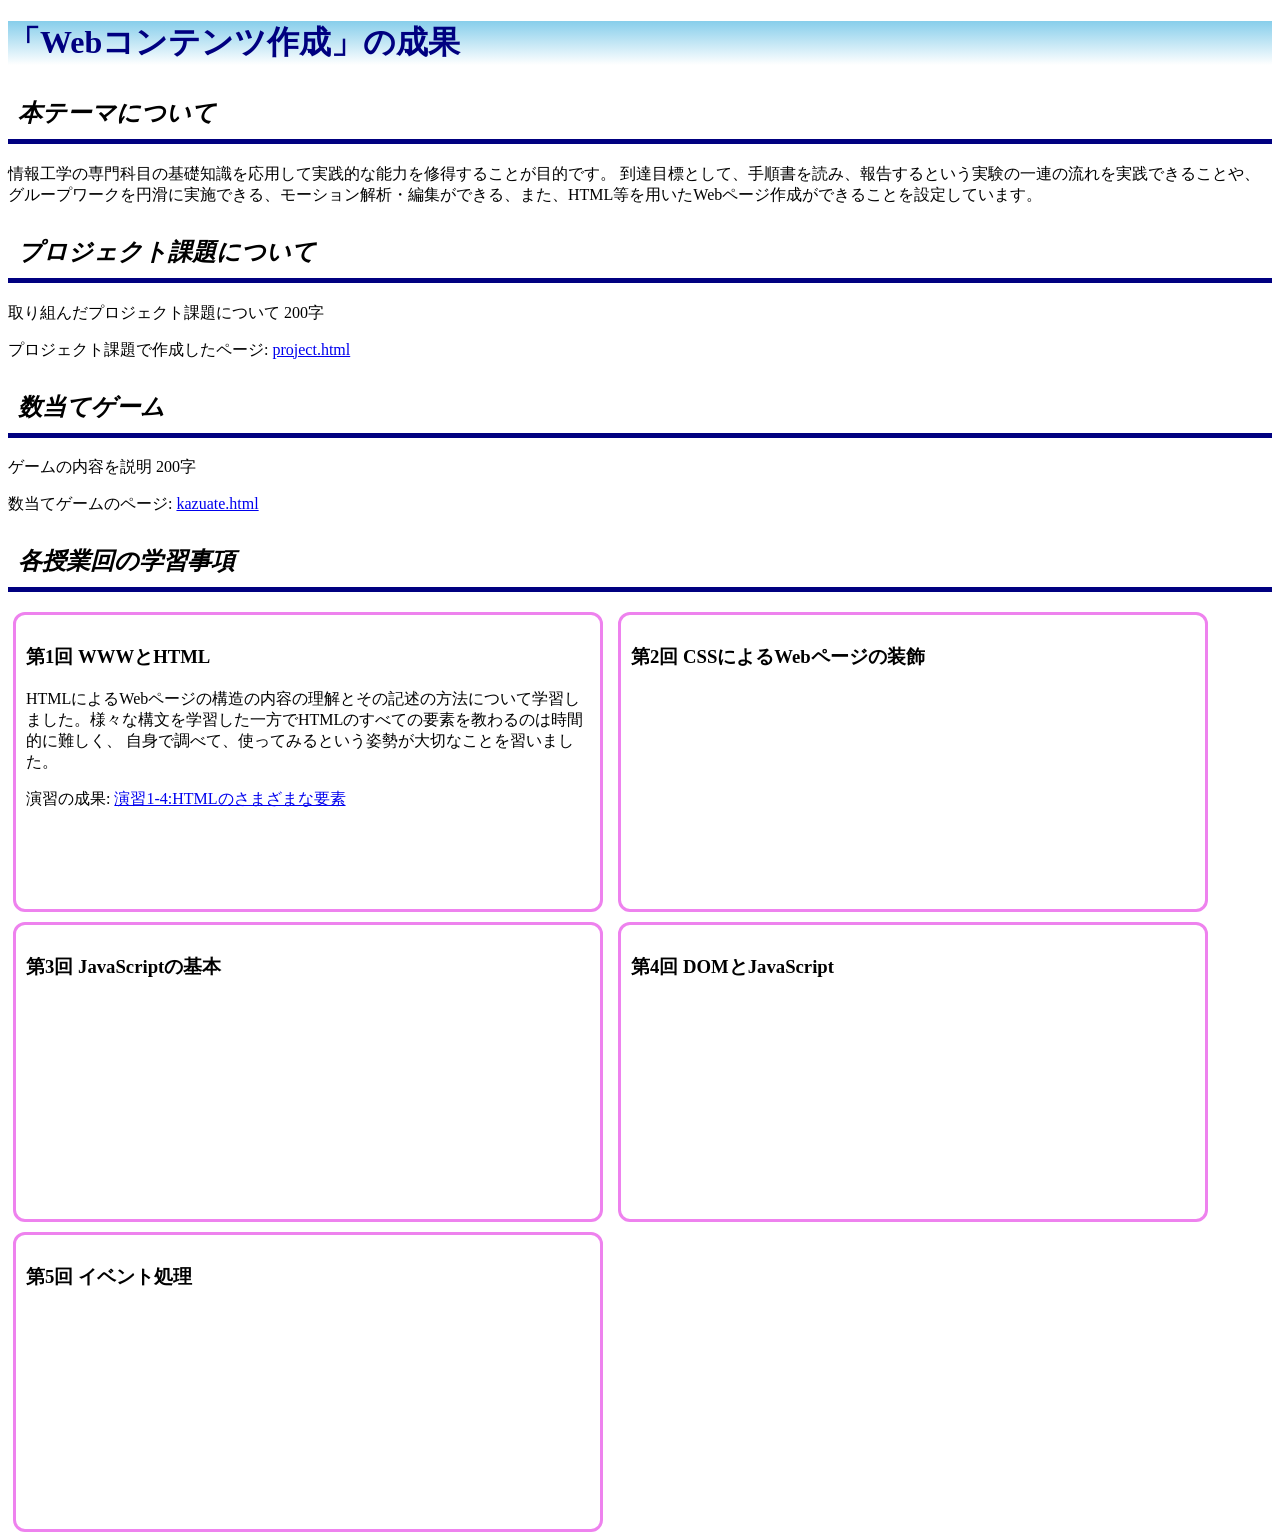
==== index.html @ bc675eca "index.htmlを編集" ====
<!DOCTYPE html>
<html>
  <head>
    <meta charset="utf-8">
    <title>「Webコンテンツ作成」の成果</title>
    <link rel="stylesheet" href="style.css">
  </head>
  <body>
    <h1>「Webコンテンツ作成」の成果</h1>
    <h2>本テーマについて</h2>
    <p>情報工学の専門科目の基礎知識を応用して実践的な能力を修得することが目的です。
      到達目標として、手順書を読み、報告するという実験の一連の流れを実践できることや、
      グループワークを円滑に実施できる、モーション解析・編集ができる、また、HTML等を用いたWebページ作成ができることを設定しています。</p>

    <h2>プロジェクト課題について</h2>
    <p>取り組んだプロジェクト課題について 200字</p>
    <p>プロジェクト課題で作成したページ:
      <a href="project.html"
					title=""
					target="_blank">project.html</a>
    </p>

    <h2>数当てゲーム</h2>
    <p>ゲームの内容を説明 200字</p>
    <p>数当てゲームのページ:
      <a href="kazuate.html"
					title=""
					target="_blank">kazuate.html</a>
    </p>

    <h2>各授業回の学習事項</h2>

    <div id="zentai">
    
    <div>
    <h3>第1回 WWWとHTML</h3>
    <p>HTMLによるWebページの構造の内容の理解とその記述の方法について学習しました。様々な構文を学習した一方でHTMLのすべての要素を教わるのは時間的に難しく、
      自身で調べて、使ってみるという姿勢が大切なことを習いました。</p>
    <p>演習の成果:
      <a href="practice-html/elements.html"
					title=""
					target="_blank">演習1-4:HTMLのさまざまな要素</a>
    </p>
    </div>

    <div>
    <h3>第2回 CSSによるWebページの装飾</h3>
    </div>


    <div>
    <h3>第3回 JavaScriptの基本</h3>
    </div>


    <div>
    <h3>第4回 DOMとJavaScript</h3>
    </div>

    <div>
    <h3>第5回 イベント処理</h3>

    </div>

    </div>

  </body>
</html>
---- style.css ----
h1 {
    color: navy;
    background: linear-gradient(skyblue, white);
}

h2 {
    font-style: italic;
    border-bottom: 5px solid navy;
    padding: 10px;
}

a.hover {
    color:aquamarine;
}

div#zentai {
    display: grid;
    width: 1200px;
	grid-template-columns:1fr 1fr;
	grid-auto-rows: 300px 300px;
	grid-gap: 10px;
	flex-direction: row;
}

div#zentai > div {
	margin-left: 5px;
    padding: 10px;
	border: medium solid violet;
    border-radius: 12px;
}
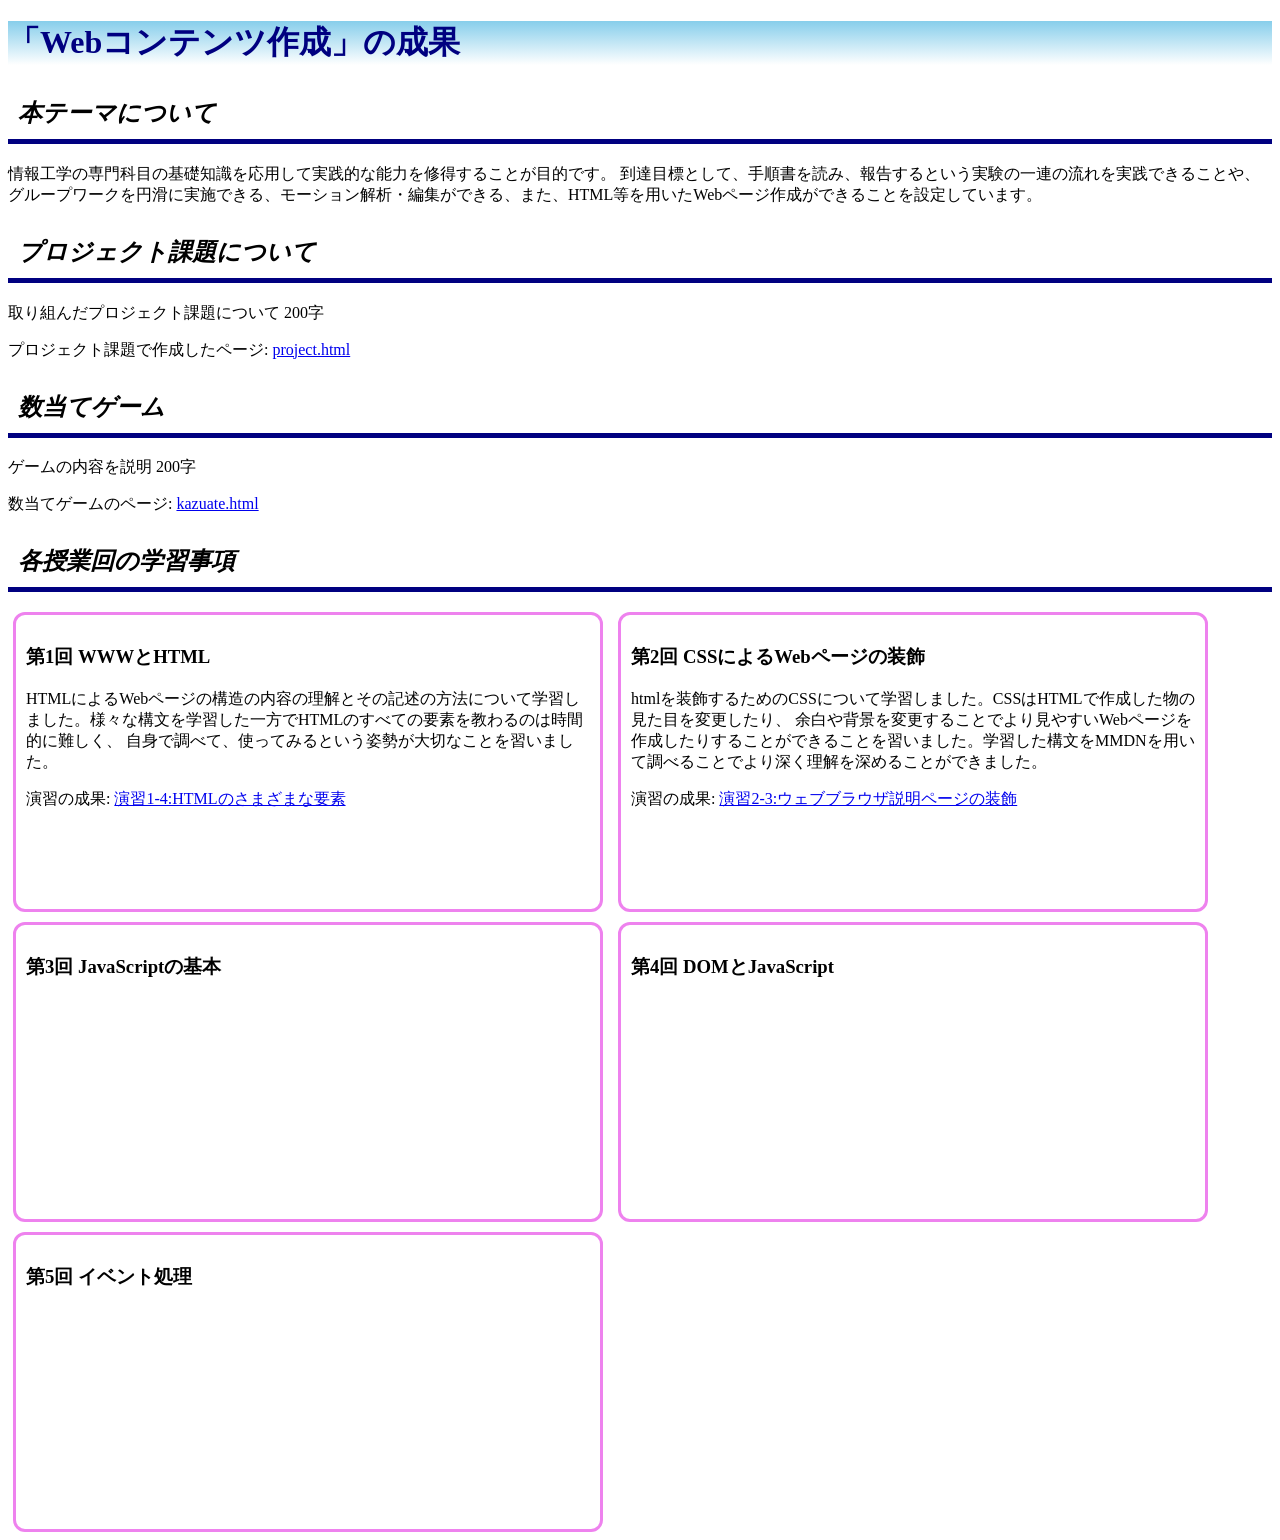
==== commit fd03abe9: "index.htmlを編集　4/30" ====
--- a/index.html
+++ b/index.html
@@ -35,7 +35,8 @@
     <div>
     <h3>第1回 WWWとHTML</h3>
     <p>HTMLによるWebページの構造の内容の理解とその記述の方法について学習しました。様々な構文を学習した一方でHTMLのすべての要素を教わるのは時間的に難しく、
-      自身で調べて、使ってみるという姿勢が大切なことを習いました。</p>
+      自身で調べて、使ってみるという姿勢が大切なことを習いました。
+    </p>
     <p>演習の成果:
       <a href="practice-html/elements.html"
 					title=""
@@ -45,6 +46,14 @@
 
     <div>
     <h3>第2回 CSSによるWebページの装飾</h3>
+    <p>htmlを装飾するためのCSSについて学習しました。CSSはHTMLで作成した物の見た目を変更したり、
+      余白や背景を変更することでより見やすいWebページを作成したりすることができることを習いました。学習した構文をMMDNを用いて調べることでより深く理解を深めることができました。
+    </p>
+    <p>演習の成果:
+      <a href="practice-css/browser-intro.html"
+					title=""
+					target="_blank">演習2-3:ウェブブラウザ説明ページの装飾</a>
+    </p>
     </div>
 
 
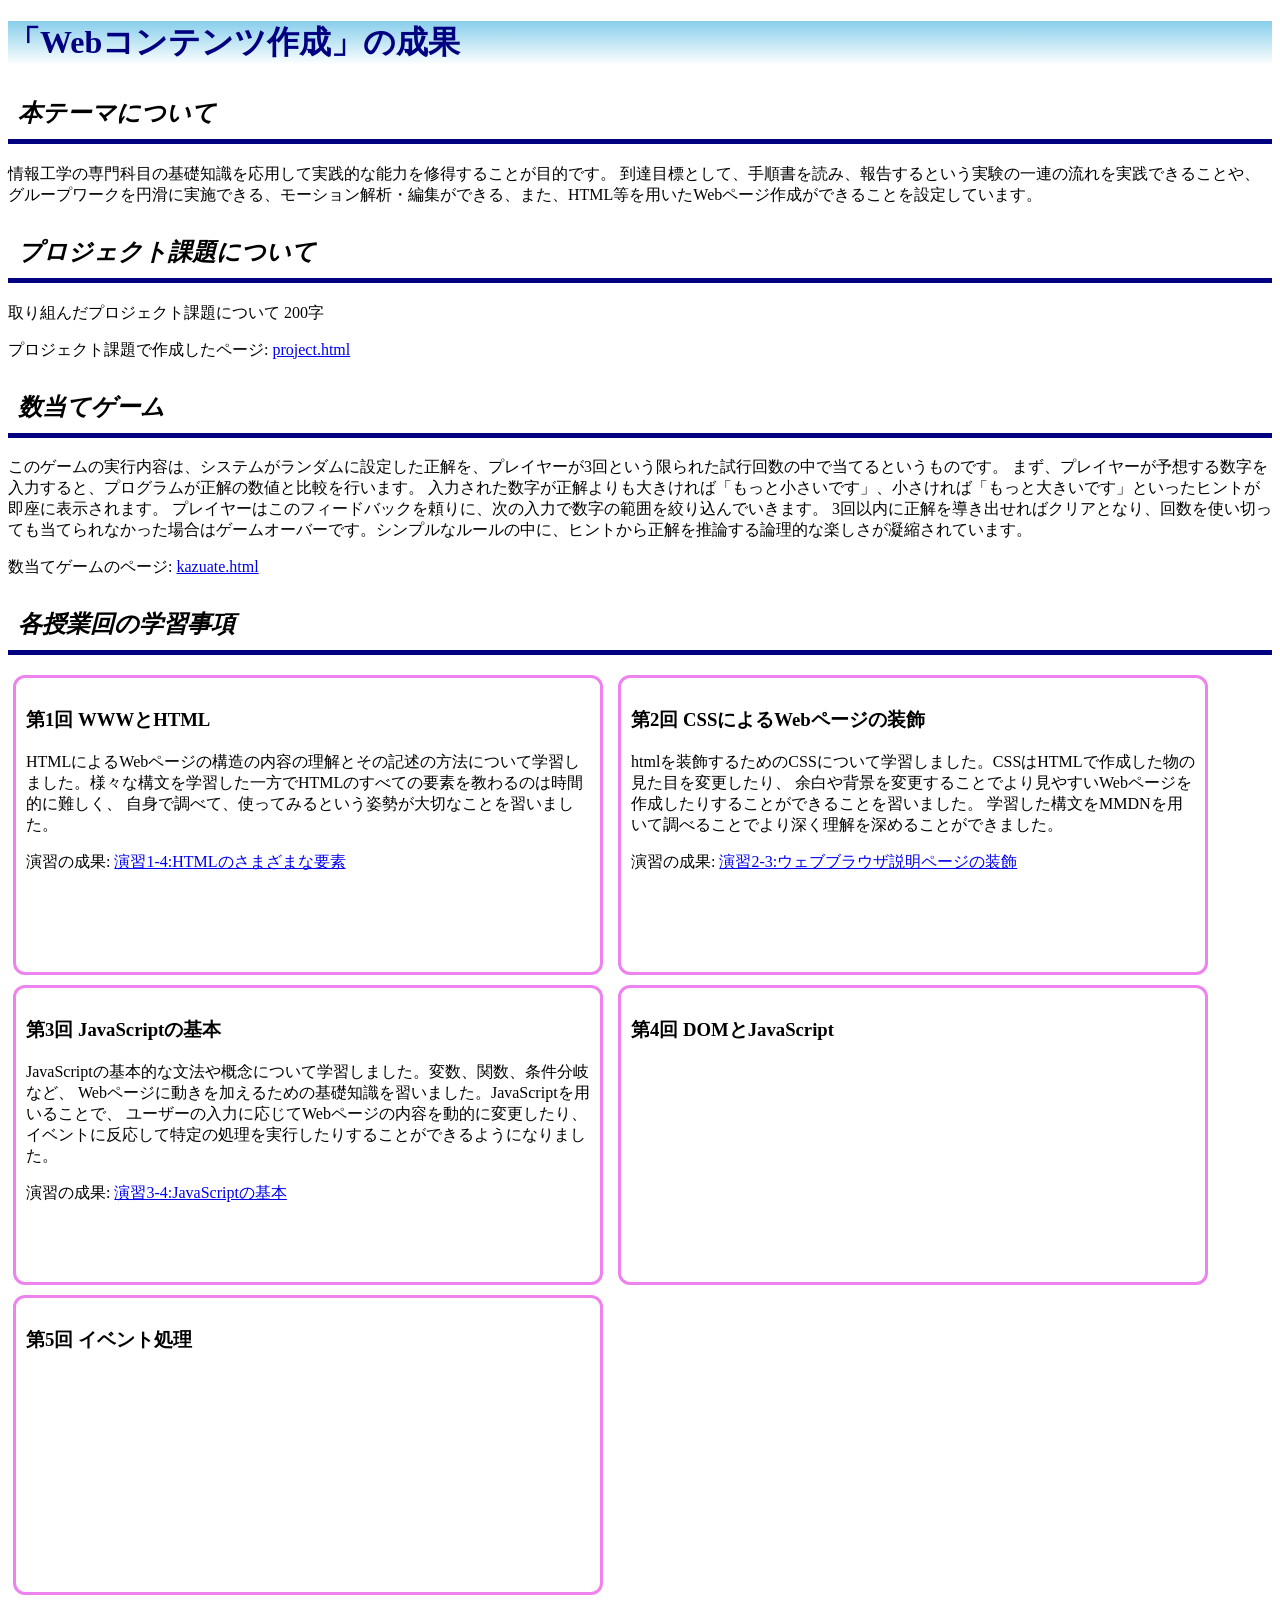
==== commit e07521dc: "index.htmlを編集" ====
--- a/index.html
+++ b/index.html
@@ -21,7 +21,11 @@
     </p>
 
     <h2>数当てゲーム</h2>
-    <p>ゲームの内容を説明 200字</p>
+    <p>このゲームの実行内容は、システムがランダムに設定した正解を、プレイヤーが3回という限られた試行回数の中で当てるというものです。
+    まず、プレイヤーが予想する数字を入力すると、プログラムが正解の数値と比較を行います。
+    入力された数字が正解よりも大きければ「もっと小さいです」、小さければ「もっと大きいです」といったヒントが即座に表示されます。
+    プレイヤーはこのフィードバックを頼りに、次の入力で数字の範囲を絞り込んでいきます。
+    3回以内に正解を導き出せればクリアとなり、回数を使い切っても当てられなかった場合はゲームオーバーです。シンプルなルールの中に、ヒントから正解を推論する論理的な楽しさが凝縮されています。</p>
     <p>数当てゲームのページ:
       <a href="kazuate.html"
 					title=""
@@ -47,7 +51,8 @@
     <div>
     <h3>第2回 CSSによるWebページの装飾</h3>
     <p>htmlを装飾するためのCSSについて学習しました。CSSはHTMLで作成した物の見た目を変更したり、
-      余白や背景を変更することでより見やすいWebページを作成したりすることができることを習いました。学習した構文をMMDNを用いて調べることでより深く理解を深めることができました。
+      余白や背景を変更することでより見やすいWebページを作成したりすることができることを習いました。
+      学習した構文をMMDNを用いて調べることでより深く理解を深めることができました。
     </p>
     <p>演習の成果:
       <a href="practice-css/browser-intro.html"
@@ -59,6 +64,15 @@
 
     <div>
     <h3>第3回 JavaScriptの基本</h3>
+    <p>JavaScriptの基本的な文法や概念について学習しました。変数、関数、条件分岐など、
+      Webページに動きを加えるための基礎知識を習いました。JavaScriptを用いることで、
+      ユーザーの入力に応じてWebページの内容を動的に変更したり、イベントに反応して特定の処理を実行したりすることができるようになりました。
+    </p>
+    <p>演習の成果:
+      <a href="practice-js/basics.html"
+					title=""
+					target="_blank">演習3-4:JavaScriptの基本</a>
+    </p>
     </div>
 
 
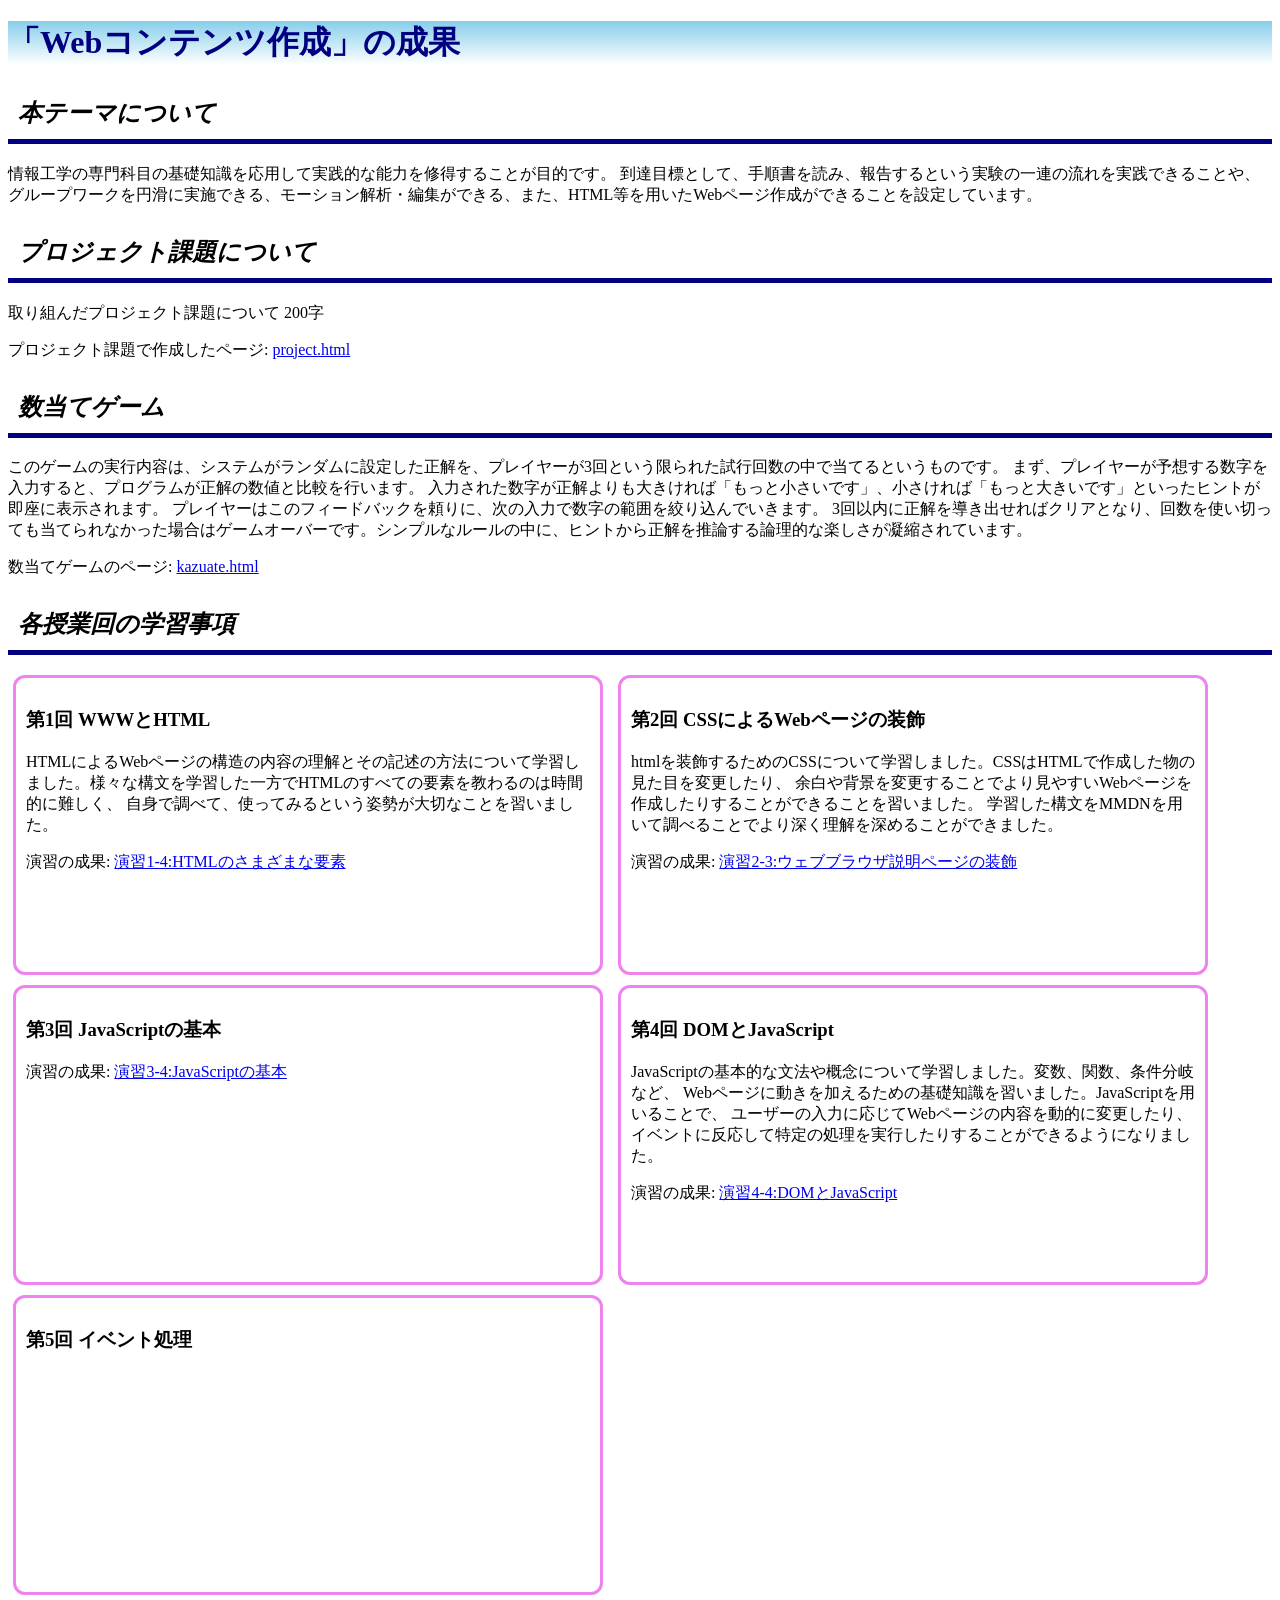
==== commit f2da798b: "index.htlmを編集" ====
--- a/index.html
+++ b/index.html
@@ -64,10 +64,7 @@
 
     <div>
     <h3>第3回 JavaScriptの基本</h3>
-    <p>JavaScriptの基本的な文法や概念について学習しました。変数、関数、条件分岐など、
-      Webページに動きを加えるための基礎知識を習いました。JavaScriptを用いることで、
-      ユーザーの入力に応じてWebページの内容を動的に変更したり、イベントに反応して特定の処理を実行したりすることができるようになりました。
-    </p>
+    <p></p>
     <p>演習の成果:
       <a href="practice-js/basics.html"
 					title=""
@@ -78,6 +75,14 @@
 
     <div>
     <h3>第4回 DOMとJavaScript</h3>
+    <p>JavaScriptの基本的な文法や概念について学習しました。変数、関数、条件分岐など、
+      Webページに動きを加えるための基礎知識を習いました。JavaScriptを用いることで、
+      ユーザーの入力に応じてWebページの内容を動的に変更したり、イベントに反応して特定の処理を実行したりすることができるようになりました。
+    </p>
+    <p>演習の成果:
+      <a href="practice-eventdom/tashizan.html"
+          title=""
+          target="_blank">演習4-4:DOMとJavaScript</a>
     </div>
 
     <div>
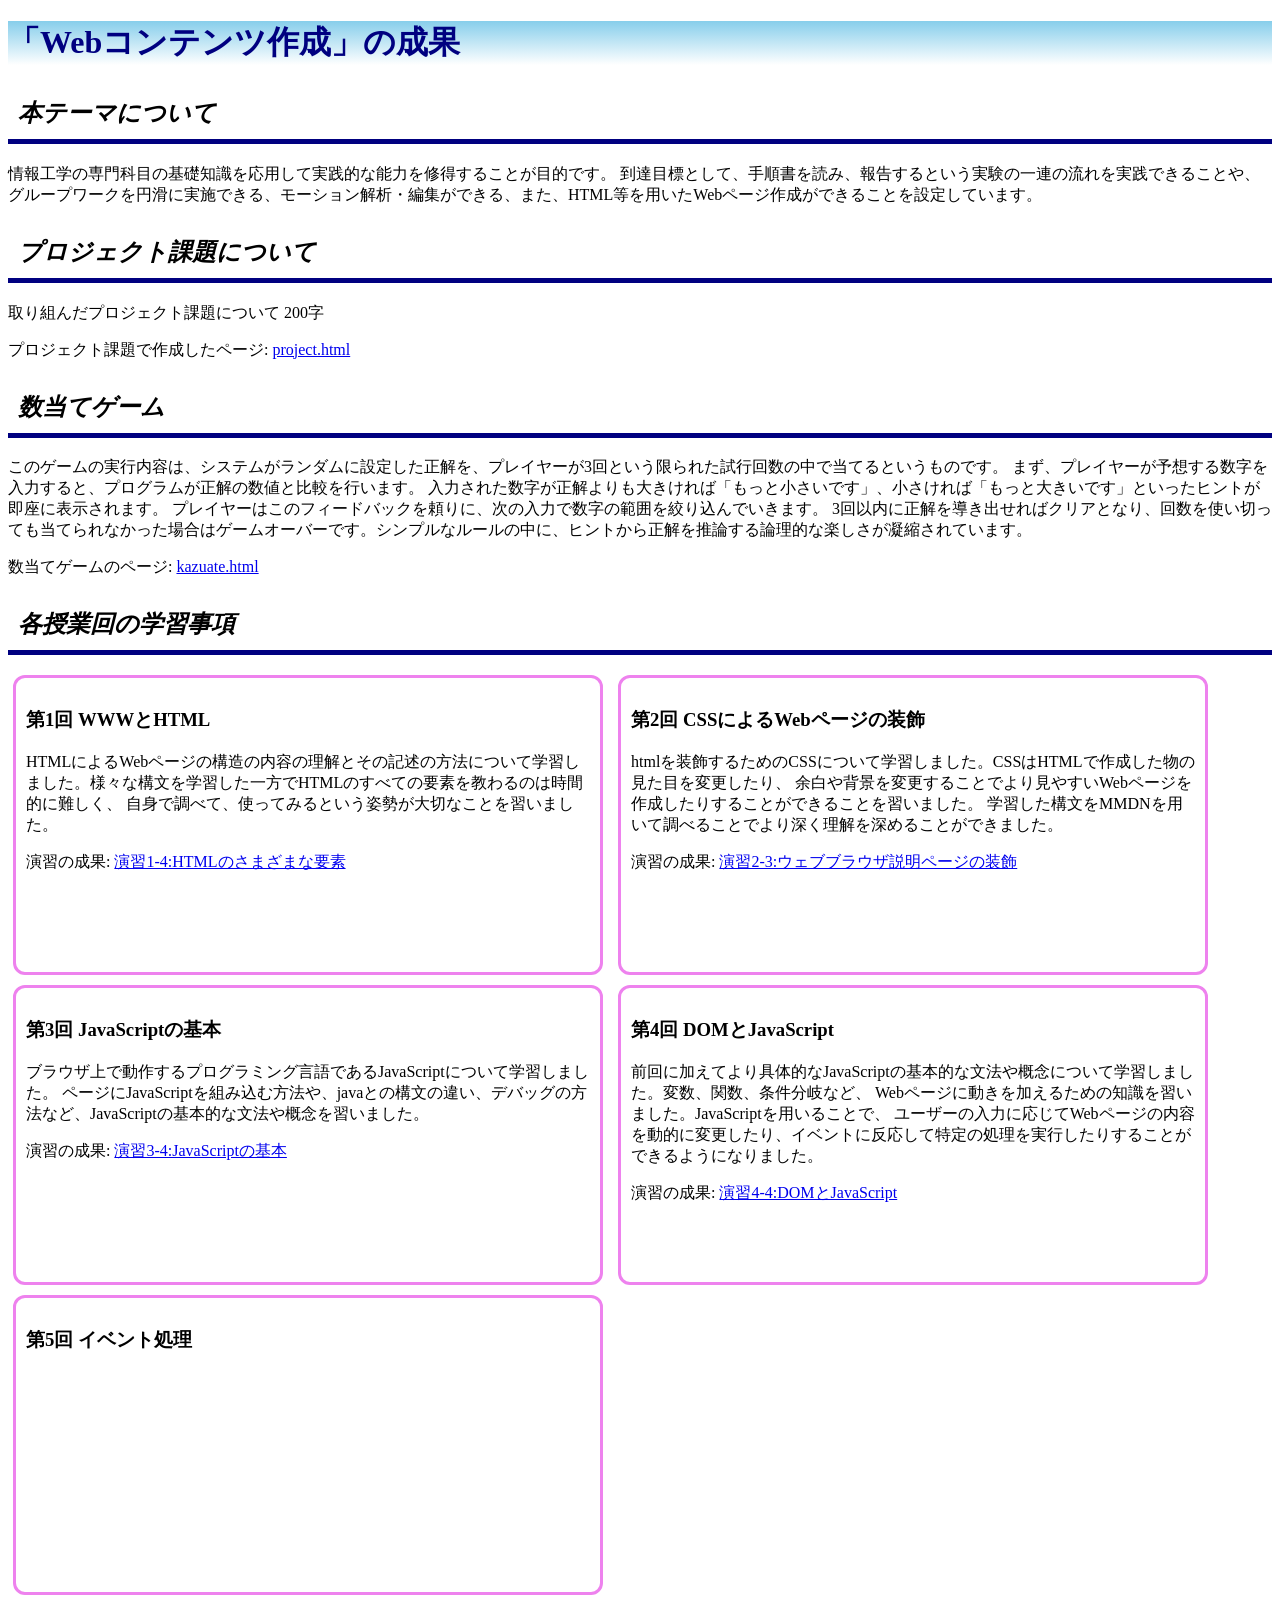
==== commit 7c57e5e9: "index.htmlを編集" ====
--- a/index.html
+++ b/index.html
@@ -64,9 +64,11 @@
 
     <div>
     <h3>第3回 JavaScriptの基本</h3>
-    <p></p>
+    <p>ブラウザ上で動作するプログラミング言語であるJavaScriptについて学習しました。
+      ページにJavaScriptを組み込む方法や、javaとの構文の違い、デバッグの方法など、JavaScriptの基本的な文法や概念を習いました。
+    </p>
     <p>演習の成果:
-      <a href="practice-js/basics.html"
+      <a href="practice-js/obj-practice.html"
 					title=""
 					target="_blank">演習3-4:JavaScriptの基本</a>
     </p>
@@ -75,8 +77,8 @@
 
     <div>
     <h3>第4回 DOMとJavaScript</h3>
-    <p>JavaScriptの基本的な文法や概念について学習しました。変数、関数、条件分岐など、
-      Webページに動きを加えるための基礎知識を習いました。JavaScriptを用いることで、
+    <p>前回に加えてより具体的なJavaScriptの基本的な文法や概念について学習しました。変数、関数、条件分岐など、
+      Webページに動きを加えるための知識を習いました。JavaScriptを用いることで、
       ユーザーの入力に応じてWebページの内容を動的に変更したり、イベントに反応して特定の処理を実行したりすることができるようになりました。
     </p>
     <p>演習の成果:
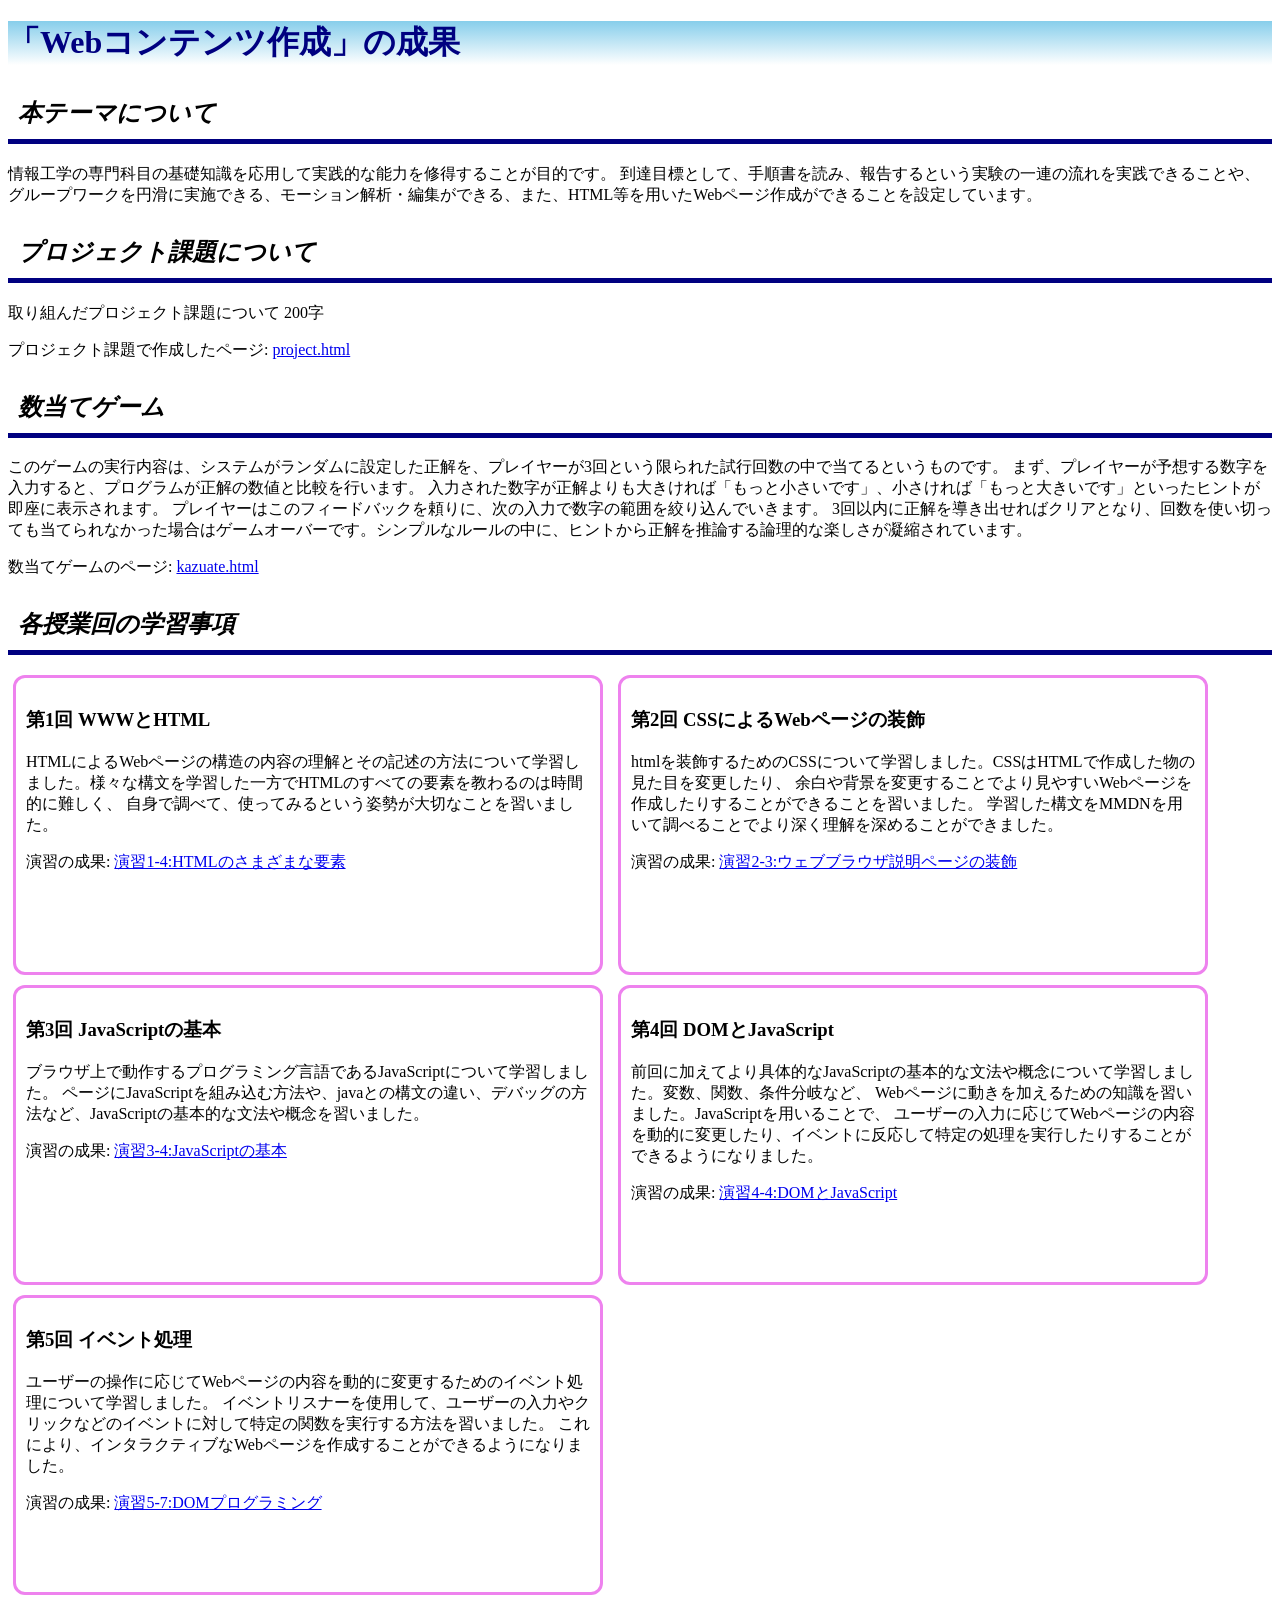
==== commit 4f696c89: "project.htlmを編集" ====
--- a/index.html
+++ b/index.html
@@ -89,7 +89,15 @@
 
     <div>
     <h3>第5回 イベント処理</h3>
-
+    <p>ユーザーの操作に応じてWebページの内容を動的に変更するためのイベント処理について学習しました。
+      イベントリスナーを使用して、ユーザーの入力やクリックなどのイベントに対して特定の関数を実行する方法を習いました。
+      これにより、インタラクティブなWebページを作成することができるようになりました。
+    </p>
+    <p>演習の成果:
+      <a href="practice-dom2/dom2-exercise.html"
+					title=""
+					target="_blank">演習5-7:DOMプログラミング</a>
+    </p>
     </div>
 
     </div>
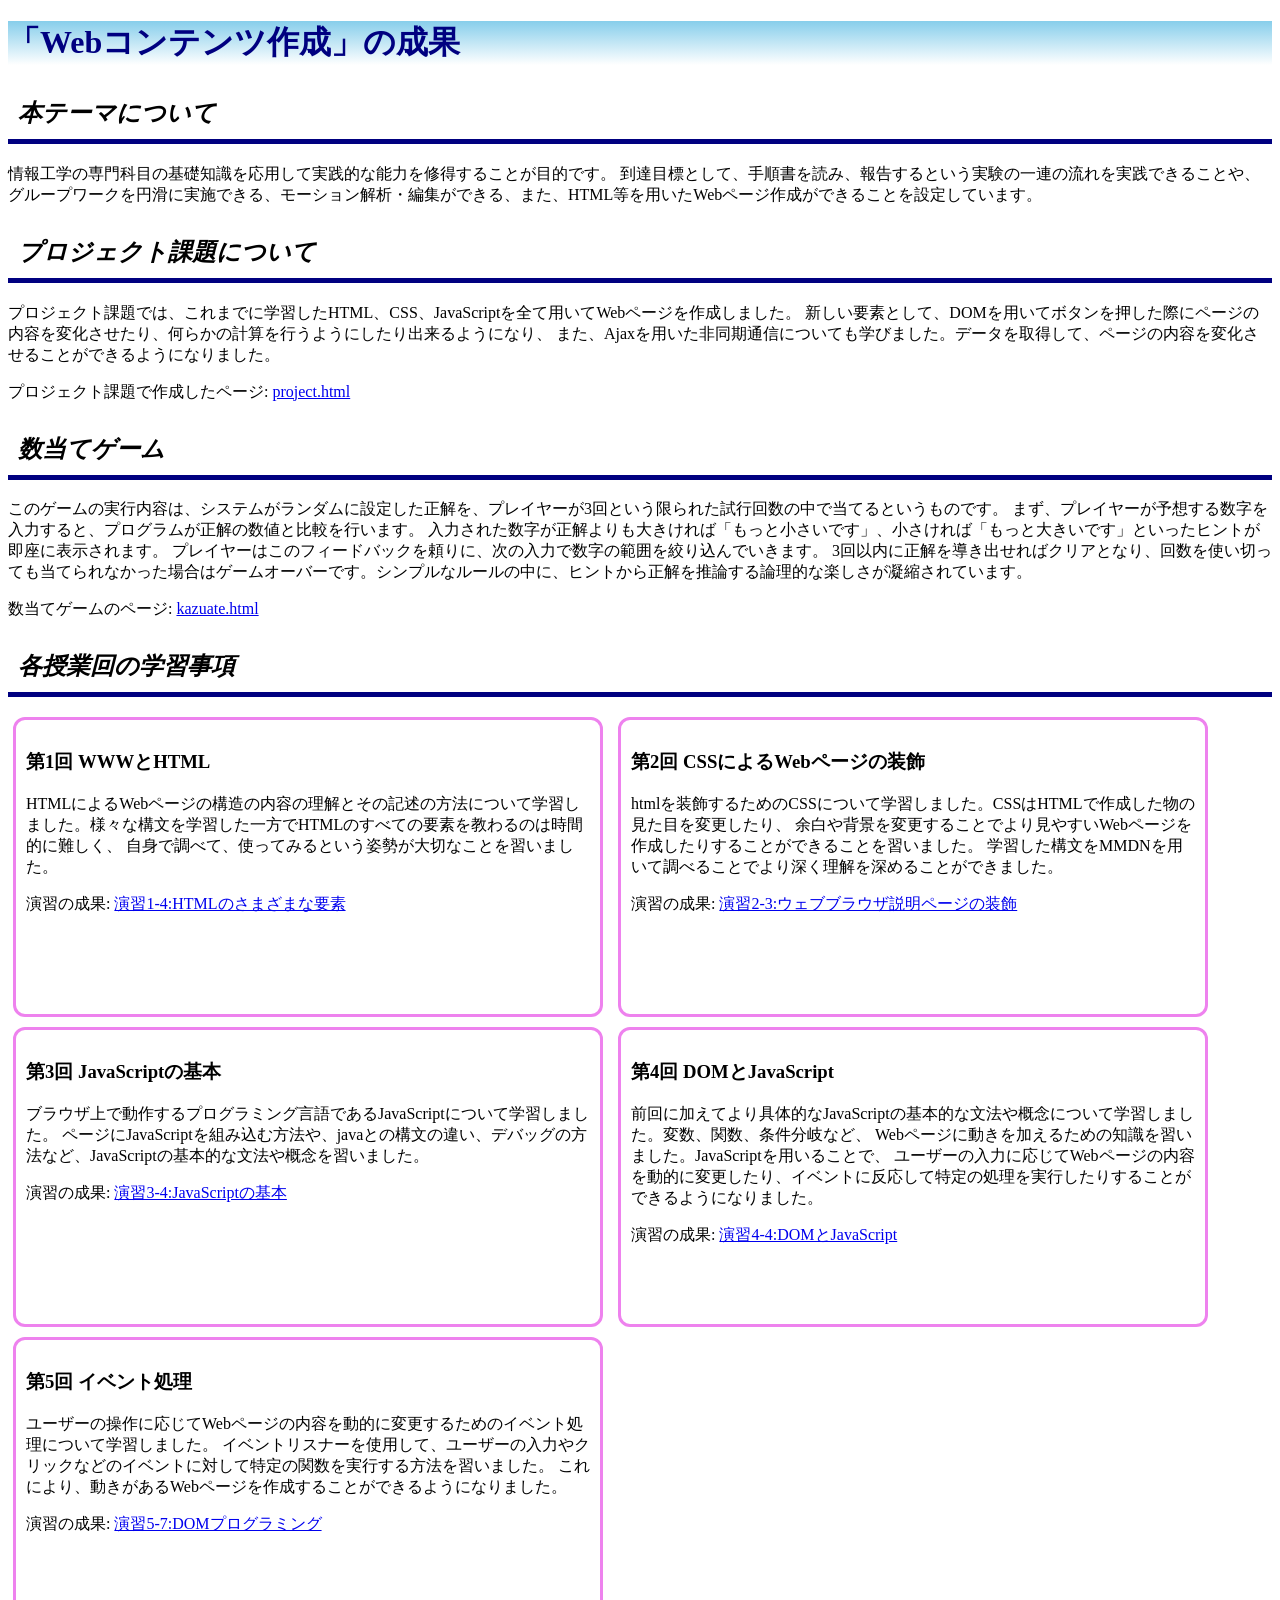
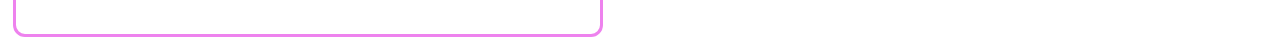
==== commit cc14238f: "jrojectを編集" ====
--- a/index.html
+++ b/index.html
@@ -13,7 +13,10 @@
       グループワークを円滑に実施できる、モーション解析・編集ができる、また、HTML等を用いたWebページ作成ができることを設定しています。</p>
 
     <h2>プロジェクト課題について</h2>
-    <p>取り組んだプロジェクト課題について 200字</p>
+    <p>プロジェクト課題では、これまでに学習したHTML、CSS、JavaScriptを全て用いてWebページを作成しました。
+      新しい要素として、DOMを用いてボタンを押した際にページの内容を変化させたり、何らかの計算を行うようにしたり出来るようになり、
+    また、Ajaxを用いた非同期通信についても学びました。データを取得して、ページの内容を変化させることができるようになりました。</p>
+    </p>
     <p>プロジェクト課題で作成したページ:
       <a href="project.html"
 					title=""
@@ -91,7 +94,7 @@
     <h3>第5回 イベント処理</h3>
     <p>ユーザーの操作に応じてWebページの内容を動的に変更するためのイベント処理について学習しました。
       イベントリスナーを使用して、ユーザーの入力やクリックなどのイベントに対して特定の関数を実行する方法を習いました。
-      これにより、インタラクティブなWebページを作成することができるようになりました。
+      これにより、動きがあるWebページを作成することができるようになりました。
     </p>
     <p>演習の成果:
       <a href="practice-dom2/dom2-exercise.html"
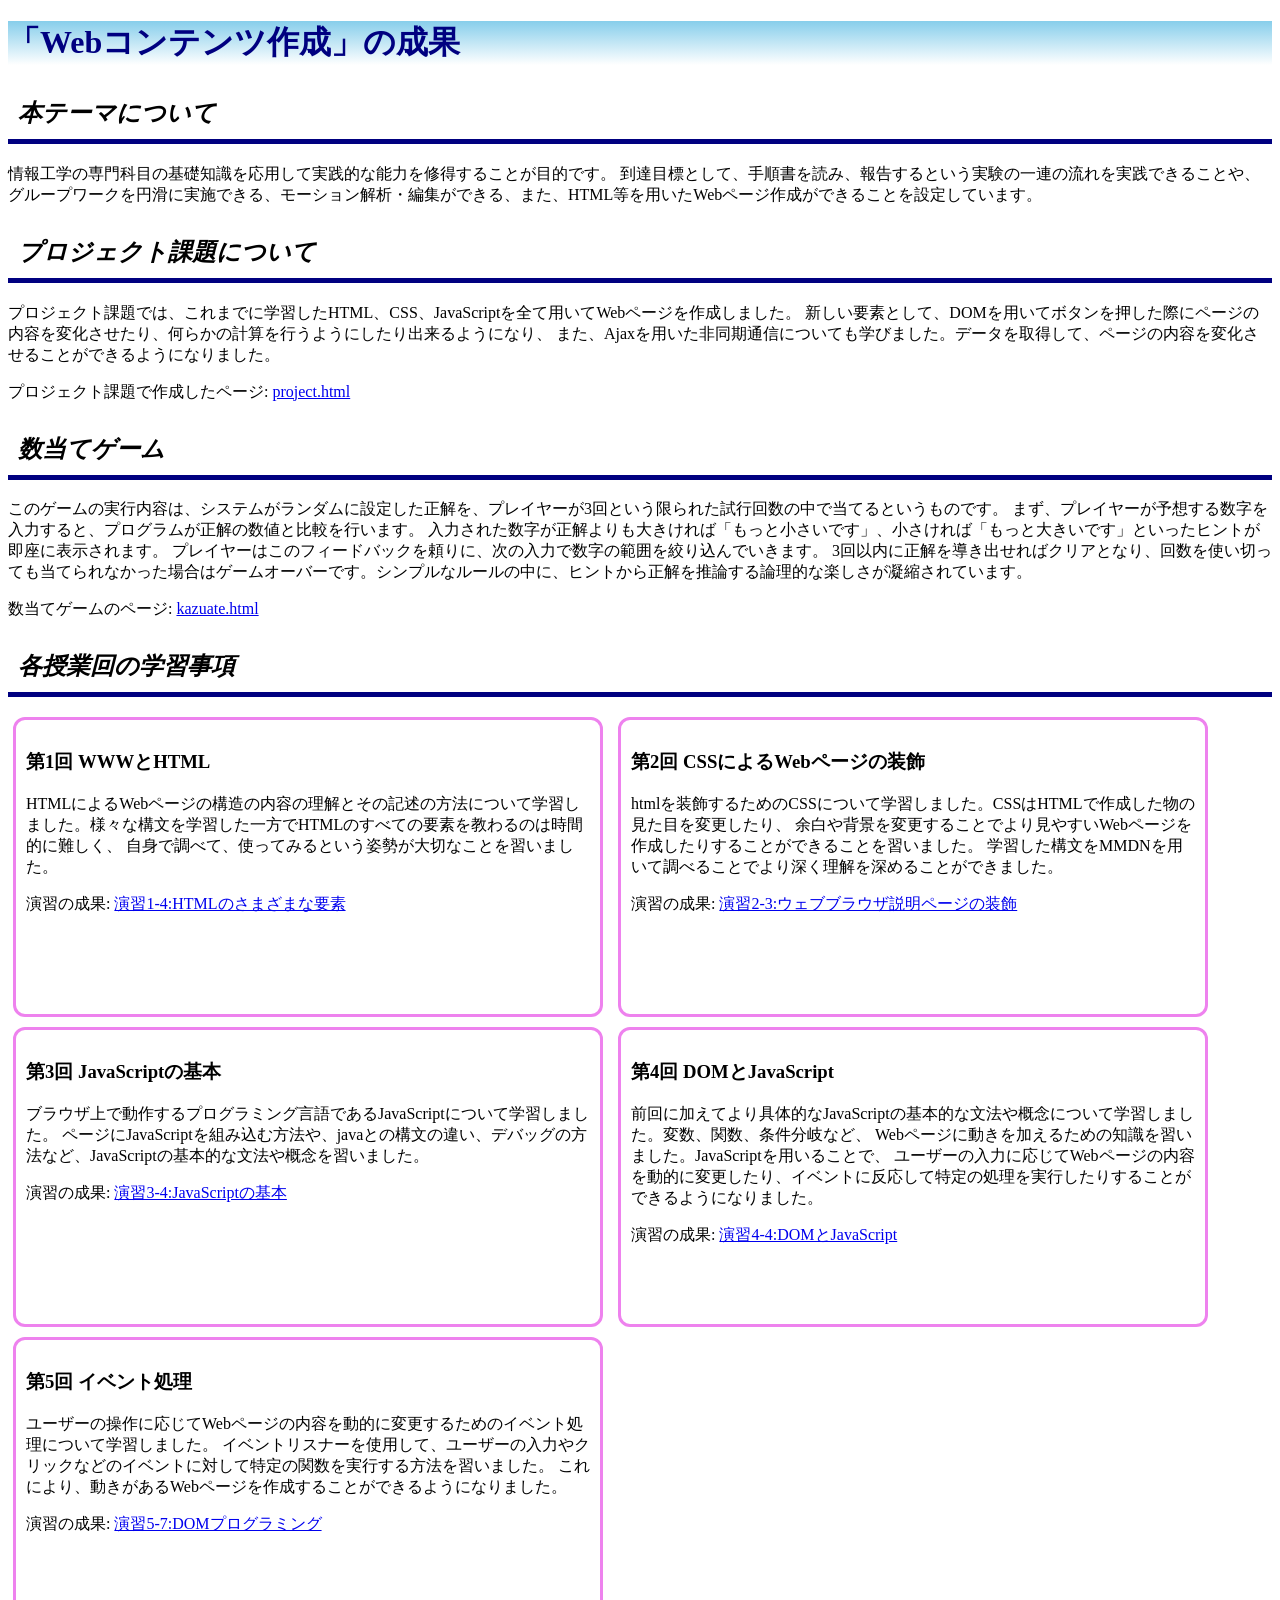
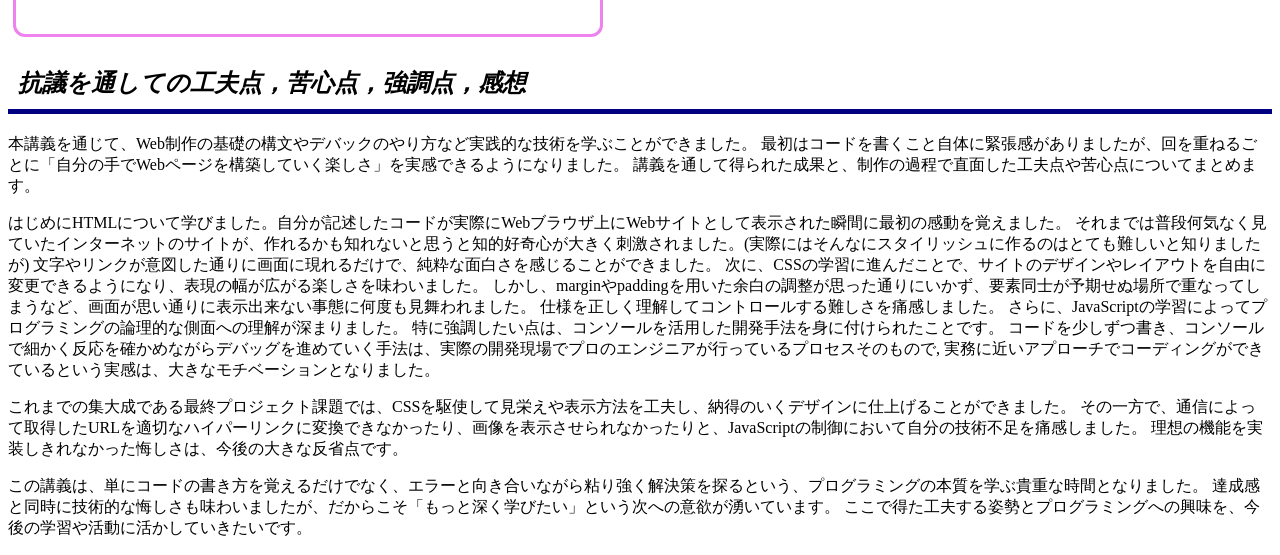
==== commit 197a677e: "imdex.htmlを編集" ====
--- a/index.html
+++ b/index.html
@@ -105,5 +105,31 @@
 
     </div>
 
+    <h2>抗議を通しての工夫点，苦心点，強調点，感想</h2>
+    <p>本講義を通じて、Web制作の基礎の構文やデバックのやり方など実践的な技術を学ぶことができました。
+      最初はコードを書くこと自体に緊張感がありましたが、回を重ねるごとに「自分の手でWebページを構築していく楽しさ」を実感できるようになりました。
+      講義を通して得られた成果と、制作の過程で直面した工夫点や苦心点についてまとめます。
+    </p>
+    <p> はじめにHTMLについて学びました。自分が記述したコードが実際にWebブラウザ上にWebサイトとして表示された瞬間に最初の感動を覚えました。
+      それまでは普段何気なく見ていたインターネットのサイトが、作れるかも知れないと思うと知的好奇心が大きく刺激されました。(実際にはそんなにスタイリッシュに作るのはとても難しいと知りましたが)
+      文字やリンクが意図した通りに画面に現れるだけで、純粋な面白さを感じることができました。
+
+      次に、CSSの学習に進んだことで、サイトのデザインやレイアウトを自由に変更できるようになり、表現の幅が広がる楽しさを味わいました。
+      しかし、marginやpaddingを用いた余白の調整が思った通りにいかず、要素同士が予期せぬ場所で重なってしまうなど、画面が思い通りに表示出来ない事態に何度も見舞われました。
+      仕様を正しく理解してコントロールする難しさを痛感しました。
+
+      さらに、JavaScriptの学習によってプログラミングの論理的な側面への理解が深まりました。
+      特に強調したい点は、コンソールを活用した開発手法を身に付けられたことです。
+      コードを少しずつ書き、コンソールで細かく反応を確かめながらデバッグを進めていく手法は、実際の開発現場でプロのエンジニアが行っているプロセスそのもので,
+      実務に近いアプローチでコーディングができているという実感は、大きなモチベーションとなりました。
+    </p>
+    <p> これまでの集大成である最終プロジェクト課題では、CSSを駆使して見栄えや表示方法を工夫し、納得のいくデザインに仕上げることができました。
+      その一方で、通信によって取得したURLを適切なハイパーリンクに変換できなかったり、画像を表示させられなかったりと、JavaScriptの制御において自分の技術不足を痛感しました。
+      理想の機能を実装しきれなかった悔しさは、今後の大きな反省点です。
+    </p>
+    <p> この講義は、単にコードの書き方を覚えるだけでなく、エラーと向き合いながら粘り強く解決策を探るという、プログラミングの本質を学ぶ貴重な時間となりました。
+      達成感と同時に技術的な悔しさも味わいましたが、だからこそ「もっと深く学びたい」という次への意欲が湧いています。
+      ここで得た工夫する姿勢とプログラミングへの興味を、今後の学習や活動に活かしていきたいです。
+    </p>
   </body>
 </html>
